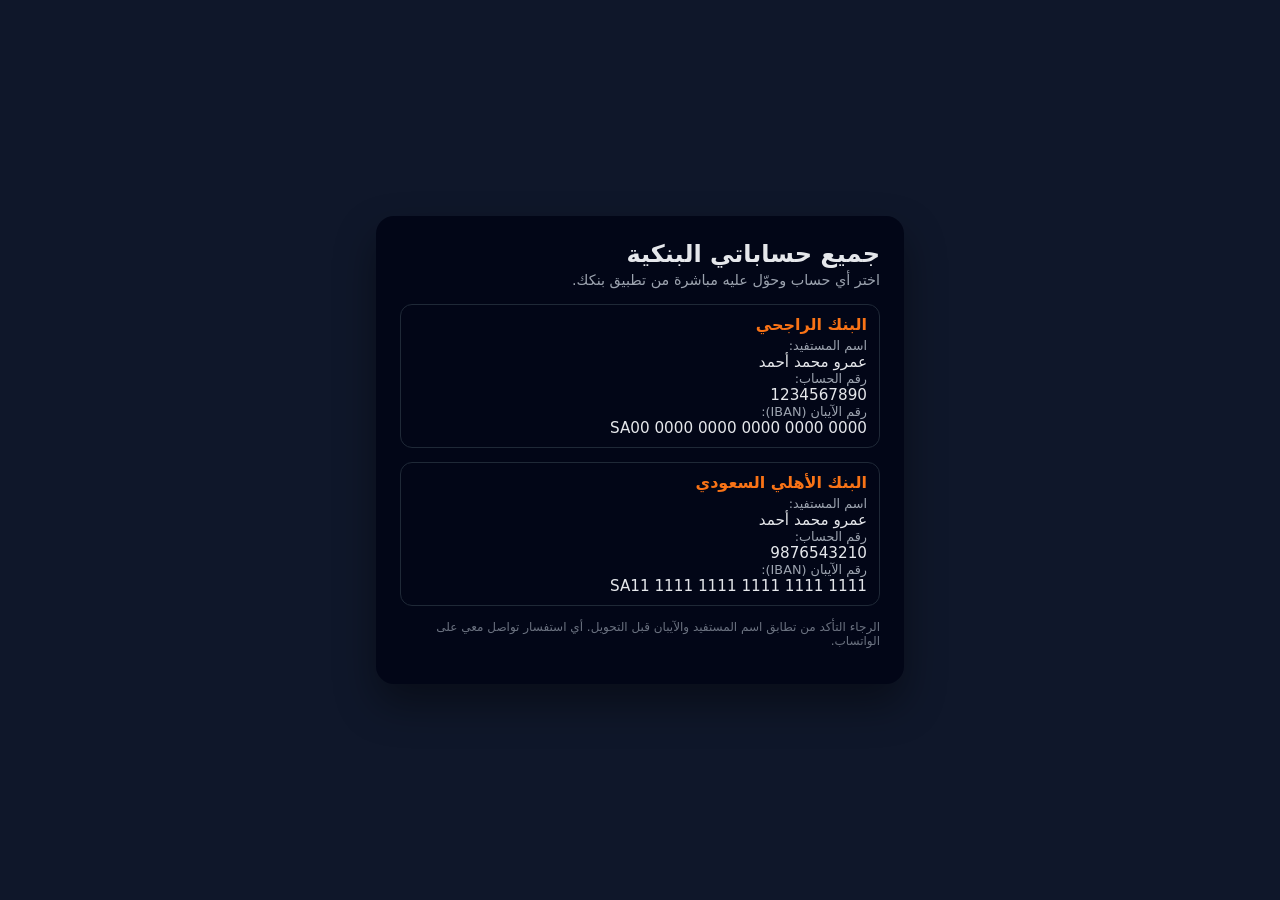
==== html.html @ 8a5e3059 "upload site" ====
<!DOCTYPE html>
<html lang="ar" dir="rtl">
<head>
    <meta charset="UTF-8">
    <title>جميع حساباتي البنكية</title>
    <meta name="viewport" content="width=device-width, initial-scale=1">
    <style>
        body {
            font-family: system-ui, sans-serif;
            background: #0f172a;
            color: #e5e7eb;
            display: flex;
            justify-content: center;
            align-items: center;
            min-height: 100vh;
            margin: 0;
        }
        .card {
            background: #020617;
            border-radius: 18px;
            padding: 24px;
            max-width: 480px;
            width: 100%;
            box-shadow: 0 20px 40px rgba(0,0,0,0.4);
        }
        h1 {
            margin-top: 0;
            margin-bottom: 4px;
            font-size: 1.5rem;
        }
        p.subtitle {
            margin-top: 0;
            margin-bottom: 16px;
            color: #9ca3af;
            font-size: 0.9rem;
        }
        .bank {
            margin-bottom: 14px;
            padding: 10px 12px;
            border-radius: 12px;
            border: 1px solid #1f2937;
            background: #020617;
        }
        .bank-name {
            font-weight: 600;
            margin-bottom: 4px;
            color: #f97316;
        }
        .label {
            font-size: 0.8rem;
            color: #9ca3af;
        }
        .value {
            font-size: 0.95rem;
        }
        .note {
            margin-top: 14px;
            font-size: 0.75rem;
            color: #6b7280;
        }
    </style>
</head>
<body>
<div class="card">
    <h1>جميع حساباتي البنكية</h1>
    <p class="subtitle">اختر أي حساب وحوّل عليه مباشرة من تطبيق بنكك.</p>

    <div class="bank">
        <div class="bank-name">البنك الراجحي</div>
        <div class="label">اسم المستفيد:</div>
        <div class="value">عمرو محمد أحمد</div>
        <div class="label">رقم الحساب:</div>
        <div class="value">1234567890</div>
        <div class="label">رقم الآيبان (IBAN):</div>
        <div class="value">SA00 0000 0000 0000 0000 0000</div>
    </div>

    <div class="bank">
        <div class="bank-name">البنك الأهلي السعودي</div>
        <div class="label">اسم المستفيد:</div>
        <div class="value">عمرو محمد أحمد</div>
        <div class="label">رقم الحساب:</div>
        <div class="value">9876543210</div>
        <div class="label">رقم الآيبان (IBAN):</div>
        <div class="value">SA11 1111 1111 1111 1111 1111</div>
    </div>

    <p class="note">
        الرجاء التأكد من تطابق اسم المستفيد والآيبان قبل التحويل. أي استفسار تواصل معي على الواتساب.
    </p>
</div>
</body>
</html>
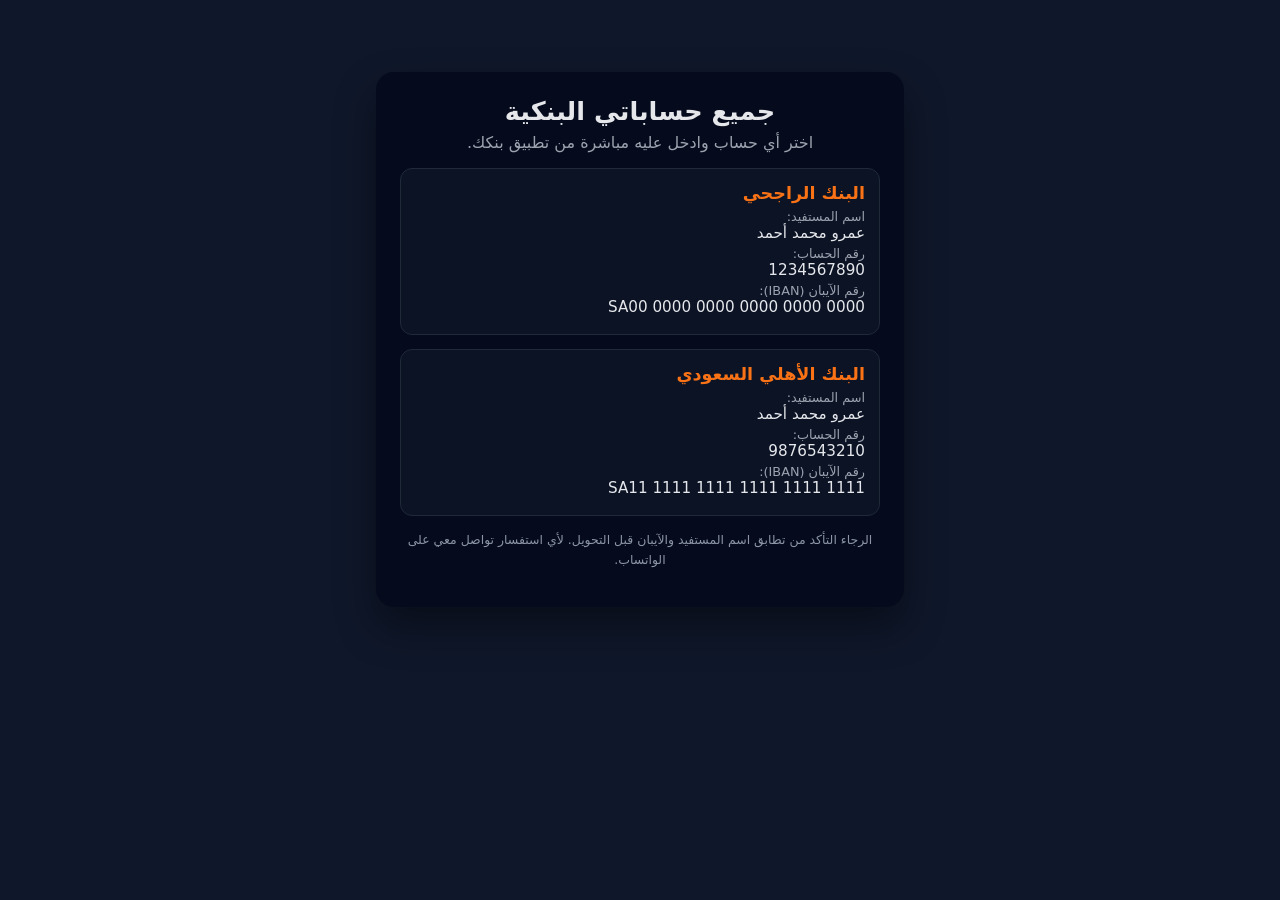
==== commit b28577de: "main" ====
--- a/html.html
+++ b/html.html
@@ -4,90 +4,162 @@
     <meta charset="UTF-8">
     <title>جميع حساباتي البنكية</title>
     <meta name="viewport" content="width=device-width, initial-scale=1">
+
     <style>
         body {
             font-family: system-ui, sans-serif;
+            margin: 0;
             background: #0f172a;
             color: #e5e7eb;
-            display: flex;
-            justify-content: center;
-            align-items: center;
-            min-height: 100vh;
-            margin: 0;
+            overflow: hidden;
         }
+
+        /* فقاعات متحركة */
+        .bubbles {
+            position: fixed;
+            top: 0;
+            left: 0;
+            width: 100%;
+            height: 100%;
+            overflow: hidden;
+            z-index: -1;
+        }
+
+        .bubble {
+            position: absolute;
+            bottom: -150px;
+            width: 40px;
+            height: 40px;
+            background: rgba(255,255,255,0.08);
+            border-radius: 50%;
+            animation: rise 12s infinite ease-in;
+        }
+
+        @keyframes rise {
+            0% {
+                transform: translateY(0) scale(1);
+                opacity: 0.1;
+            }
+            100% {
+                transform: translateY(-110vh) scale(1.3);
+                opacity: 0.4;
+            }
+        }
+
+        /* تنويع حجم وسرعة الفقاعات */
+        .bubble:nth-child(1) { left: 10%; width: 25px; height: 25px; animation-duration: 11s; }
+        .bubble:nth-child(2) { left: 25%; width: 35px; height: 35px; animation-duration: 13s; }
+        .bubble:nth-child(3) { left: 40%; width: 20px; height: 20px; animation-duration: 10s; }
+        .bubble:nth-child(4) { left: 55%; width: 45px; height: 45px; animation-duration: 14s; }
+        .bubble:nth-child(5) { left: 70%; width: 30px; height: 30px; animation-duration: 12s; }
+        .bubble:nth-child(6) { left: 82%; width: 50px; height: 50px; animation-duration: 15s; }
+        .bubble:nth-child(7) { left: 90%; width: 22px; height: 22px; animation-duration: 9s; }
+
+        /* بطاقة المحتوى */
         .card {
-            background: #020617;
+            background: rgba(2,6,23,0.7);
+            backdrop-filter: blur(10px);
             border-radius: 18px;
             padding: 24px;
             max-width: 480px;
-            width: 100%;
+            width: 90%;
+            margin: 8vh auto;
             box-shadow: 0 20px 40px rgba(0,0,0,0.4);
         }
+
         h1 {
             margin-top: 0;
-            margin-bottom: 4px;
-            font-size: 1.5rem;
+            text-align: center;
+            font-size: 1.6rem;
         }
+
         p.subtitle {
-            margin-top: 0;
-            margin-bottom: 16px;
+            text-align: center;
+            margin-top: -10px;
             color: #9ca3af;
-            font-size: 0.9rem;
         }
+
         .bank {
             margin-bottom: 14px;
-            padding: 10px 12px;
+            padding: 14px;
             border-radius: 12px;
             border: 1px solid #1f2937;
-            background: #020617;
+            background: rgba(15,23,42,0.7);
         }
+
         .bank-name {
-            font-weight: 600;
-            margin-bottom: 4px;
+            font-weight: 700;
+            font-size: 1.1rem;
             color: #f97316;
+            margin-bottom: 6px;
         }
+
         .label {
             font-size: 0.8rem;
             color: #9ca3af;
         }
+
         .value {
             font-size: 0.95rem;
+            margin-bottom: 4px;
         }
+
         .note {
-            margin-top: 14px;
-            font-size: 0.75rem;
-            color: #6b7280;
+            font-size: 0.78rem;
+            color: #8b95a5;
+            text-align: center;
+            margin-top: 12px;
+            line-height: 1.6;
         }
     </style>
 </head>
+
 <body>
-<div class="card">
-    <h1>جميع حساباتي البنكية</h1>
-    <p class="subtitle">اختر أي حساب وحوّل عليه مباشرة من تطبيق بنكك.</p>
 
-    <div class="bank">
-        <div class="bank-name">البنك الراجحي</div>
-        <div class="label">اسم المستفيد:</div>
-        <div class="value">عمرو محمد أحمد</div>
-        <div class="label">رقم الحساب:</div>
-        <div class="value">1234567890</div>
-        <div class="label">رقم الآيبان (IBAN):</div>
-        <div class="value">SA00 0000 0000 0000 0000 0000</div>
+    <!-- فقاعات متحركة -->
+    <div class="bubbles">
+        <div class="bubble"></div>
+        <div class="bubble"></div>
+        <div class="bubble"></div>
+        <div class="bubble"></div>
+        <div class="bubble"></div>
+        <div class="bubble"></div>
+        <div class="bubble"></div>
     </div>
 
-    <div class="bank">
-        <div class="bank-name">البنك الأهلي السعودي</div>
-        <div class="label">اسم المستفيد:</div>
-        <div class="value">عمرو محمد أحمد</div>
-        <div class="label">رقم الحساب:</div>
-        <div class="value">9876543210</div>
-        <div class="label">رقم الآيبان (IBAN):</div>
-        <div class="value">SA11 1111 1111 1111 1111 1111</div>
+    <div class="card">
+        <h1>جميع حساباتي البنكية</h1>
+        <p class="subtitle">اختر أي حساب وادخل عليه مباشرة من تطبيق بنكك.</p>
+
+        <div class="bank">
+            <div class="bank-name">البنك الراجحي</div>
+            <div class="label">اسم المستفيد:</div>
+            <div class="value">عمرو محمد أحمد</div>
+
+            <div class="label">رقم الحساب:</div>
+            <div class="value">1234567890</div>
+
+            <div class="label">رقم الآيبان (IBAN):</div>
+            <div class="value">SA00 0000 0000 0000 0000 0000</div>
+        </div>
+
+        <div class="bank">
+            <div class="bank-name">البنك الأهلي السعودي</div>
+            <div class="label">اسم المستفيد:</div>
+            <div class="value">عمرو محمد أحمد</div>
+
+            <div class="label">رقم الحساب:</div>
+            <div class="value">9876543210</div>
+
+            <div class="label">رقم الآيبان (IBAN):</div>
+            <div class="value">SA11 1111 1111 1111 1111 1111</div>
+        </div>
+
+        <p class="note">
+            الرجاء التأكد من تطابق اسم المستفيد والآيبان قبل التحويل.  
+            لأي استفسار تواصل معي على الواتساب.
+        </p>
     </div>
 
-    <p class="note">
-        الرجاء التأكد من تطابق اسم المستفيد والآيبان قبل التحويل. أي استفسار تواصل معي على الواتساب.
-    </p>
-</div>
 </body>
 </html>
